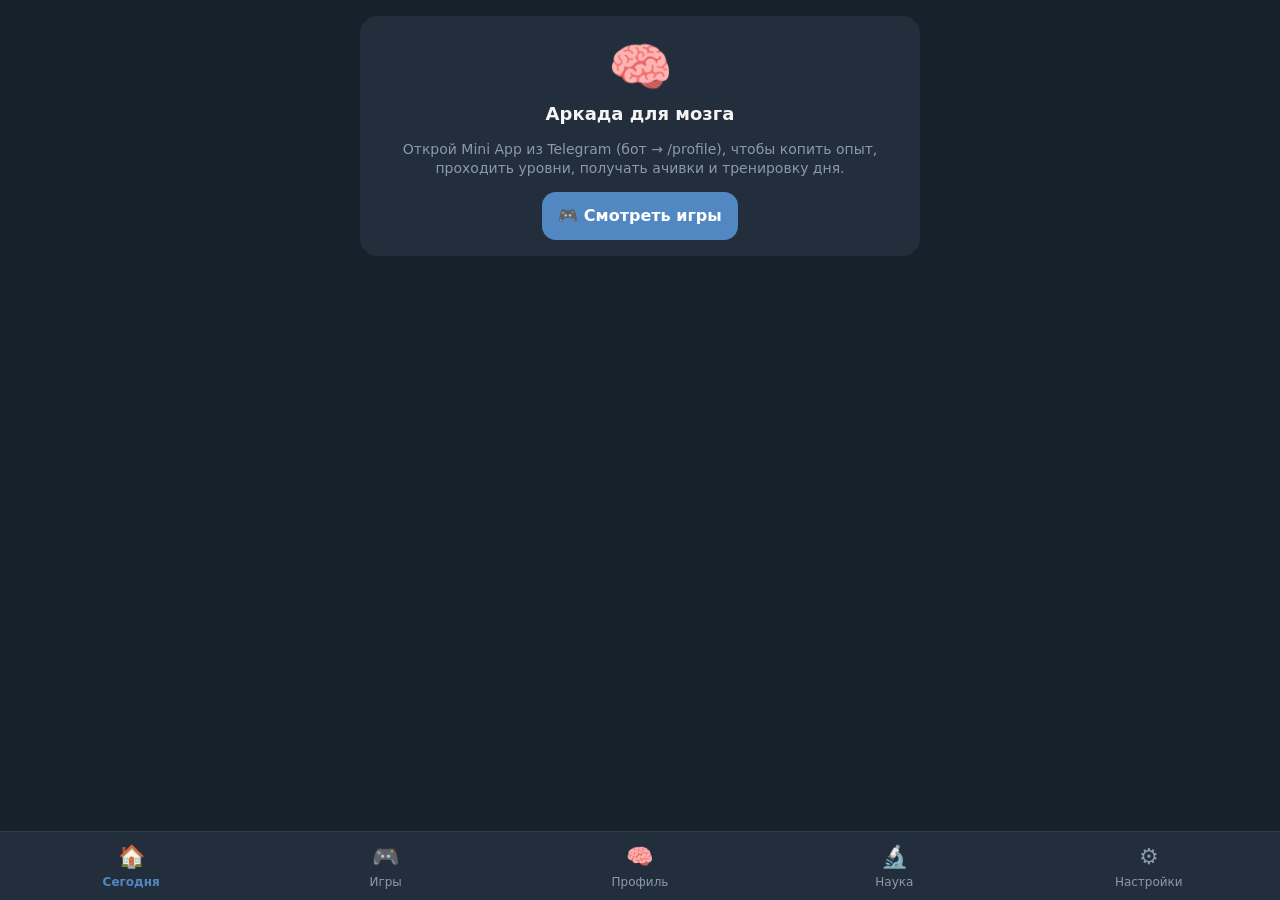
==== web/hub.html @ 6e367885 "Аркада для мозга: Telegram-бот и Mini App с тренажёрами, учёбой и ЕГЭ - 109 тренажёров, курсов и игр" ====
<!doctype html>
<html lang="ru">
<head>
  <meta charset="utf-8">
  <meta name="viewport" content="width=device-width,initial-scale=1,maximum-scale=1,user-scalable=no,viewport-fit=cover">
  <title>Аркада</title>
  <script src="https://telegram.org/js/telegram-web-app.js"></script>
  <link rel="stylesheet" href="sdk/arcade.css">
  <script src="sdk/prefs.js"></script>
  <style>
    #hub { position: fixed; inset: 0; display: flex; flex-direction: column; }
    #view { flex: 1; overflow-y: auto; padding: 16px 16px 24px; -webkit-overflow-scrolling: touch; }
    #view > * { max-width: 560px; margin-left: auto; margin-right: auto; }
    #tabs { flex: 0 0 auto; display: grid; grid-template-columns: repeat(5, 1fr); background: var(--card);
      padding: 6px 4px calc(6px + env(safe-area-inset-bottom)); border-top: 1px solid color-mix(in srgb, var(--fg) 8%, transparent); }
    #tabs button { border: 0; background: none; color: var(--hint); font-size: 12px; display: flex; flex-direction: column; align-items: center; gap: 2px; padding: 4px 0; }
    #tabs button span { font-size: 22px; }
    #tabs button.on { color: var(--accent); font-weight: 700; }
    .panel { background: var(--card); border-radius: 18px; padding: 16px; margin-bottom: 12px; }
    .panel h2 { margin: 0 0 10px; font-size: 18px; }
    .hello { display: flex; align-items: center; gap: 12px; margin-bottom: 12px; }
    .avatar { width: 52px; height: 52px; border-radius: 50%; background: var(--accent); color: var(--accent-fg); display: flex; align-items: center; justify-content: center; font-size: 24px; font-weight: 800; flex: none; }
    .hello .who { flex: 1; min-width: 0; }
    .hello b { font-size: 19px; display: block; }
    .chip { display: inline-block; padding: 2px 9px; border-radius: 99px; font-size: 13px; background: color-mix(in srgb, var(--accent) 18%, transparent); color: var(--accent); font-weight: 700; }
    .streak { display: flex; align-items: center; gap: 14px; }
    .streak .fire { font-size: 42px; line-height: 1; }
    .streak .fire.off { filter: grayscale(1); opacity: .5; }
    .streak b { font-size: 26px; }
    .gl { display: flex; align-items: center; gap: 12px; padding: 10px 0; border-top: 1px solid color-mix(in srgb, var(--fg) 7%, transparent); }
    .gl:first-of-type { border-top: 0; }
    .gl .e { font-size: 30px; width: 40px; text-align: center; }
    .gl .t { flex: 1; min-width: 0; }
    .gl .t small { display: block; color: var(--hint); }
    .gl .ok { font-size: 22px; }
    .games { display: grid; grid-template-columns: repeat(auto-fill, minmax(150px, 1fr)); gap: 10px; }
    .gcard { background: var(--card); border: 0; border-radius: 16px; padding: 12px; text-align: left; color: var(--fg); display: flex; flex-direction: column; gap: 4px; }
    .gcard .e { font-size: 30px; }
    .gcard b { font-size: 15px; }
    .gcard small { color: var(--hint); font-size: 12px; }
    .gcard .st { color: var(--warn); font-size: 12px; }
    .chips { display: flex; gap: 8px; overflow-x: auto; margin-bottom: 12px; padding-bottom: 2px; }
    .chips button { flex: none; border: 0; border-radius: 99px; padding: 7px 14px; background: var(--card); color: var(--fg); font-weight: 600; }
    .chips button.on { background: var(--accent); color: var(--accent-fg); }
    .skill { margin: 10px 0; }
    .skill .h { display: flex; justify-content: space-between; font-size: 14px; }
    .skill small { color: var(--hint); }
    .achs { display: grid; grid-template-columns: repeat(auto-fill, minmax(98px, 1fr)); gap: 8px; }
    .ach { border-radius: 14px; padding: 10px 6px; text-align: center; background: color-mix(in srgb, var(--warn) 18%, transparent); }
    .ach.lock { background: color-mix(in srgb, var(--fg) 6%, transparent); }
    .ach.lock .ae { filter: grayscale(1); opacity: .45; }
    .ach .ae { font-size: 28px; }
    .ach b { display: block; font-size: 12px; margin-top: 2px; }
    .ach small { display: block; font-size: 10px; color: var(--hint); }
    .stats { display: grid; grid-template-columns: repeat(4, 1fr); gap: 6px; text-align: center; }
    .stats b { display: block; font-size: 20px; }
    .stats small { color: var(--hint); font-size: 11px; }
    .switch { display: flex; align-items: center; justify-content: space-between; gap: 12px; margin: 8px 0; }
    .switch input[type=time] { font: inherit; padding: 8px 10px; border-radius: 10px; border: 1px solid color-mix(in srgb, var(--fg) 15%, transparent); background: var(--bg); color: var(--fg); }
    .toggle { width: 52px; height: 30px; border-radius: 99px; border: 0; background: color-mix(in srgb, var(--fg) 18%, transparent); position: relative; flex: none; }
    .toggle::after { content: ''; position: absolute; top: 3px; left: 3px; width: 24px; height: 24px; border-radius: 50%; background: #fff; transition: left .2s; }
    .toggle.on { background: var(--good); }
    .toggle.on::after { left: 25px; }
    .sci p, .sci li { color: color-mix(in srgb, var(--fg) 85%, transparent); line-height: 1.45; text-align: left; }
    .sci ul { padding-left: 18px; }
    .sci a { color: var(--accent); }
    .tip { font-size: 14px; color: var(--hint); }
    .center { text-align: center; }
    .avatar { font-size: 28px; }
    .editme { border: 0; background: none; font-size: 15px; padding: 0 4px; }
    .avgrid { display: grid; grid-template-columns: repeat(auto-fill, minmax(44px, 1fr)); gap: 6px; margin: 10px 0; }
    .avgrid button { aspect-ratio: 1; border-radius: 12px; border: 2px solid transparent; background: color-mix(in srgb, var(--fg) 7%, transparent); font-size: 24px; }
    .avgrid button.on { border-color: var(--accent); background: color-mix(in srgb, var(--accent) 22%, transparent); }
    .search { width: 100%; font: inherit; padding: 11px 14px; border-radius: 14px; border: 1px solid color-mix(in srgb, var(--fg) 12%, transparent); background: var(--card); color: var(--fg); margin-bottom: 10px; -webkit-user-select: text; user-select: text; }
    .secs { margin: 4px 0 2px; }
    .secs button small { opacity: .65; font-weight: 400; }
    .gh { font-size: 15px; margin: 14px 4px 6px; color: var(--hint); font-weight: 700; }
    .list { padding: 4px 12px; }
    .grow { width: 100%; display: flex; align-items: center; gap: 12px; padding: 10px 0; border: 0; background: none; color: var(--fg); text-align: left;
      border-top: 1px solid color-mix(in srgb, var(--fg) 7%, transparent); }
    .grow:first-child { border-top: 0; }
    .grow .e { font-size: 28px; width: 38px; text-align: center; flex: none; }
    .grow .t { flex: 1; min-width: 0; }
    .grow .t b { display: block; font-size: 15px; }
    .grow .t small { display: block; color: var(--hint); font-size: 12.5px; white-space: nowrap; overflow: hidden; text-overflow: ellipsis; }
    .tag { flex: none; font-size: 11px; padding: 3px 8px; border-radius: 99px; background: color-mix(in srgb, var(--fg) 8%, transparent); color: var(--hint); }
    .tag.on { background: color-mix(in srgb, var(--warn) 25%, transparent); color: var(--fg); }
    .tag.new { background: color-mix(in srgb, var(--accent) 20%, transparent); color: var(--accent); }
    .recent { display: flex; gap: 8px; overflow-x: auto; padding-bottom: 4px; }
    .recent button { flex: none; width: 76px; border: 0; border-radius: 14px; background: var(--card); color: var(--fg); padding: 8px 4px; display: flex; flex-direction: column; align-items: center; gap: 2px; }
    .recent button span { font-size: 26px; }
    .recent button small { font-size: 11px; white-space: nowrap; overflow: hidden; text-overflow: ellipsis; width: 100%; text-align: center; }
  </style>
</head>
<body>
  <div id="hub">
    <main id="view"></main>
    <nav id="tabs">
      <button data-tab="today"><span>🏠</span>Сегодня</button>
      <button data-tab="games"><span>🎮</span>Игры</button>
      <button data-tab="profile"><span>🧠</span>Профиль</button>
      <button data-tab="science"><span>🔬</span>Наука</button>
      <button data-tab="settings"><span>⚙️</span>Настройки</button>
    </nav>
  </div>
  <script src="sdk/hub.js"></script>
</body>
</html>
---- web/sdk/arcade.css ----
:root {
  --bg: #17212b; --card: #232e3c; --fg: #f5f5f5; --hint: #8a9aa9;
  --accent: #5288c1; --accent-fg: #ffffff; --good: #3fb950; --bad: #e5534b; --warn: #e3b341;
}
* { box-sizing: border-box; }
html, body {
  margin: 0; height: 100%; background: var(--bg); color: var(--fg);
  font: 16px/1.35 -apple-system, system-ui, "Segoe UI", Roboto, sans-serif;
  overflow: hidden; overscroll-behavior: none;
  -webkit-user-select: none; user-select: none; -webkit-tap-highlight-color: transparent;
}
button { font: inherit; color: inherit; cursor: pointer; }
#app { position: fixed; inset: 0; display: flex; flex-direction: column; }

#hud {
  flex: 0 0 48px; display: flex; align-items: center; gap: 10px; padding: 0 14px;
  background: var(--card); font-weight: 600;
}
#hud-title { flex: 1; white-space: nowrap; overflow: hidden; text-overflow: ellipsis; }
#hud-score { font-variant-numeric: tabular-nums; font-size: 20px; }
#hud-timer {
  font-variant-numeric: tabular-nums; padding: 2px 10px; border-radius: 999px;
  background: color-mix(in srgb, var(--accent) 25%, transparent);
}
#hud-timer.low { background: color-mix(in srgb, var(--bad) 40%, transparent); }

#stage { flex: 1; position: relative; touch-action: none; overflow: hidden; }
#stage canvas { position: absolute; inset: 0; display: block; }

#overlay {
  position: absolute; inset: 0; display: flex; align-items: center; justify-content: center;
  background: color-mix(in srgb, var(--bg) 80%, transparent);
  -webkit-backdrop-filter: blur(6px); backdrop-filter: blur(6px); z-index: 10; overflow-y: auto; padding: 16px;
}
#overlay[hidden] { display: none; }
.card {
  width: 100%; max-width: 360px; margin: auto; padding: 22px 20px; border-radius: 20px;
  background: var(--card); text-align: center; box-shadow: 0 10px 40px rgba(0,0,0,.25);
}
.card .emoji { font-size: 56px; line-height: 1.1; }
.card h1 { margin: 6px 0 4px; font-size: 24px; }
.card p { margin: 6px 0 14px; color: var(--hint); }
.card .big { font-size: 44px; font-weight: 800; font-variant-numeric: tabular-nums; margin: 4px 0; }
.card .badge { display: inline-block; margin: 4px 0 8px; padding: 3px 10px; border-radius: 999px; background: var(--warn); color: #222; font-weight: 700; font-size: 14px; }
.row { display: flex; gap: 10px; margin-top: 14px; }
.btn {
  flex: 1; border: 0; border-radius: 14px; padding: 13px 16px; font-weight: 700;
  background: var(--accent); color: var(--accent-fg);
}
.btn.ghost { background: color-mix(in srgb, var(--fg) 10%, transparent); color: var(--fg); }
.btn:active { transform: scale(.97); }

.lb { list-style: none; margin: 14px 0 0; padding: 0; text-align: left; font-size: 15px; }
.lb li { display: flex; gap: 8px; padding: 6px 10px; border-radius: 10px; }
.lb li:nth-child(odd) { background: color-mix(in srgb, var(--fg) 5%, transparent); }
.lb li.me { background: color-mix(in srgb, var(--accent) 30%, transparent); }
.lb .n { width: 26px; color: var(--hint); }
.lb .nm { flex: 1; overflow: hidden; text-overflow: ellipsis; white-space: nowrap; }
.lb .sc { font-variant-numeric: tabular-nums; font-weight: 700; }
.muted { color: var(--hint); font-size: 14px; margin-top: 12px; }

/* --- общие блоки для DOM-игр --- */
.fill { position: absolute; inset: 0; display: flex; flex-direction: column; align-items: center; justify-content: center; gap: 16px; padding: 16px; text-align: center; }
.grid { display: grid; gap: 8px; width: 100%; max-width: min(100%, 62vh); margin: auto; }
.grid.g3 { grid-template-columns: repeat(3, 1fr); }
.grid.g4 { grid-template-columns: repeat(4, 1fr); }
.grid.g5 { grid-template-columns: repeat(5, 1fr); }
.tile {
  aspect-ratio: 1; border: 0; border-radius: 14px; background: var(--card);
  display: flex; align-items: center; justify-content: center; font-size: min(8vw, 38px); font-weight: 700;
  transition: transform .08s, background .15s, opacity .2s;
}
.tile:active { transform: scale(.95); }
.choices { display: grid; grid-template-columns: 1fr 1fr; gap: 10px; width: 100%; max-width: 420px; }
.choices .btn { padding: 18px 8px; font-size: 22px; }
.hint { color: var(--hint); font-size: 15px; }
.shake { animation: shake .25s; }
@keyframes shake { 25% { transform: translateX(-6px); } 75% { transform: translateX(6px); } }
.btn:disabled { opacity: .5; }

/* --- раздел «Учёба» --- */
.learn-q { font-size: min(9vw, 36px); font-weight: 800; text-align: center; line-height: 1.2; max-width: 100%; word-break: break-word; }
.learn-q.big { font-size: min(26vw, 110px); }
.choices.learn .btn { font-size: 17px; padding: 15px 8px; }
.flash { width: min(88vw, 380px); min-height: 190px; padding: 18px; border-radius: 20px; background: var(--card);
  display: flex; flex-direction: column; align-items: center; justify-content: center; gap: 10px; cursor: pointer; }
.flash .back { color: var(--accent); font-size: min(7vw, 28px); font-weight: 700; text-align: center; }
.modes { display: grid; gap: 12px; width: 100%; max-width: 380px; }
.modes .btn { padding: 18px 14px; text-align: left; }
.modes .btn small { display: block; font-weight: 400; opacity: .8; margin-top: 4px; }
.backlink { position: absolute; top: 10px; left: 12px; background: none; border: 0; color: var(--hint); font-size: 15px; }

/* --- уровни, прогресс, ачивки --- */
.modes .btn { display: block; }
.hublink { display: block; margin-top: 12px; color: var(--accent); text-decoration: none; font-weight: 600; font-size: 15px; }
.levels { display: grid; grid-template-columns: repeat(4, 1fr); gap: 8px; margin: 12px 0 4px; }
.lvl { aspect-ratio: 1; border-radius: 14px; border: 2px solid var(--accent); background: color-mix(in srgb, var(--fg) 6%, transparent);
  display: flex; flex-direction: column; align-items: center; justify-content: center; gap: 1px; padding: 2px; }
.lvl b { font-size: 20px; }
.lvl .st { color: var(--warn); font-size: 12px; letter-spacing: -1px; }
.lvl small { font-size: 10px; color: var(--hint); }
.lvl.locked { opacity: .45; border-style: dashed; }
.stars { font-size: 40px; letter-spacing: 4px; color: var(--hint); }
.stars.on { color: var(--warn); animation: pop .5s ease-out; }
@keyframes pop { 0% { transform: scale(.4); } 70% { transform: scale(1.15); } 100% { transform: scale(1); } }
.prog { margin-top: 12px; padding: 10px 12px; border-radius: 14px; background: color-mix(in srgb, var(--accent) 12%, transparent); text-align: left; }
.prog .xp { font-weight: 800; color: var(--accent); }
.prog .badge { display: block; text-align: center; margin: 8px 0 0; }
.bar { height: 8px; border-radius: 99px; background: color-mix(in srgb, var(--fg) 12%, transparent); overflow: hidden; margin: 6px 0 4px; }
.bar i { display: block; height: 100%; background: var(--accent); border-radius: 99px; transition: width .6s; }
.ach-new { margin-top: 8px; padding: 8px 10px; border-radius: 12px; background: color-mix(in srgb, var(--warn) 22%, transparent); animation: pop .5s ease-out; }
.ach-new small { display: block; color: var(--hint); }
.lvnav { display: flex; align-items: center; justify-content: center; gap: 12px; margin-top: 6px; }
.lvnav .btn { flex: none; padding: 6px 14px; }
.lvl.cur { box-shadow: 0 0 0 3px color-mix(in srgb, var(--warn) 60%, transparent); }
.toast { position: fixed; left: 50%; bottom: 24px; transform: translateX(-50%); z-index: 50; max-width: 90vw;
  background: var(--fg); color: var(--bg); padding: 10px 16px; border-radius: 12px; font-weight: 600; box-shadow: 0 6px 24px rgba(0,0,0,.3); animation: pop .3s; }
.toolbar { display: flex; flex-wrap: wrap; gap: 6px; justify-content: center; align-items: center; }
.toolbar .btn { flex: none; padding: 9px 12px; font-size: 14px; }
.swatch { width: 30px; height: 30px; border-radius: 50%; border: 3px solid transparent; flex: none; }
.swatch.on { border-color: var(--fg); }
.appbox { position: absolute; inset: 0; display: flex; flex-direction: column; gap: 10px; padding: 10px; overflow-y: auto; }
.appbox textarea, .appbox input[type=text], .appbox input[type=number] { font: inherit; padding: 10px 12px; border-radius: 12px; border: 1px solid color-mix(in srgb, var(--fg) 15%, transparent); background: var(--card); color: var(--fg); width: 100%; }
.appbox textarea { min-height: 110px; resize: vertical; -webkit-user-select: text; user-select: text; }
.appbox input { -webkit-user-select: text; user-select: text; }
#stage .appbox { touch-action: auto; }

/* --- личные настройки --- */
html.large .card, html.large #view, html.large .appbox { zoom: 1.12; }
html.nomotion *, html.nomotion *::before, html.nomotion *::after { animation: none !important; transition: none !important; }
html.notips .card p.howto { display: none; }
.seg { display: flex; flex-wrap: wrap; gap: 6px; margin-top: 6px; }
.seg button { border: 0; border-radius: 10px; padding: 7px 11px; background: color-mix(in srgb, var(--fg) 8%, transparent); color: var(--fg); font-size: 14px; }
.seg button.on { background: var(--accent); color: var(--accent-fg); font-weight: 700; }
.setrow { padding: 10px 0; border-top: 1px solid color-mix(in srgb, var(--fg) 7%, transparent); }
.setrow:first-of-type { border-top: 0; }
.setrow .top { display: flex; align-items: center; justify-content: space-between; gap: 10px; }
.setrow small { display: block; color: var(--hint); margin-top: 2px; }
.learn-q { white-space: pre-line; }
.learn-q.long { font-size: min(5.6vw, 22px); line-height: 1.35; font-weight: 700; }

.qbar { height: 4px; border-radius: 4px; background: var(--warn); width: 0; max-width: 420px; align-self: center; }
html.nomotion .qbar { transition: none !important; }
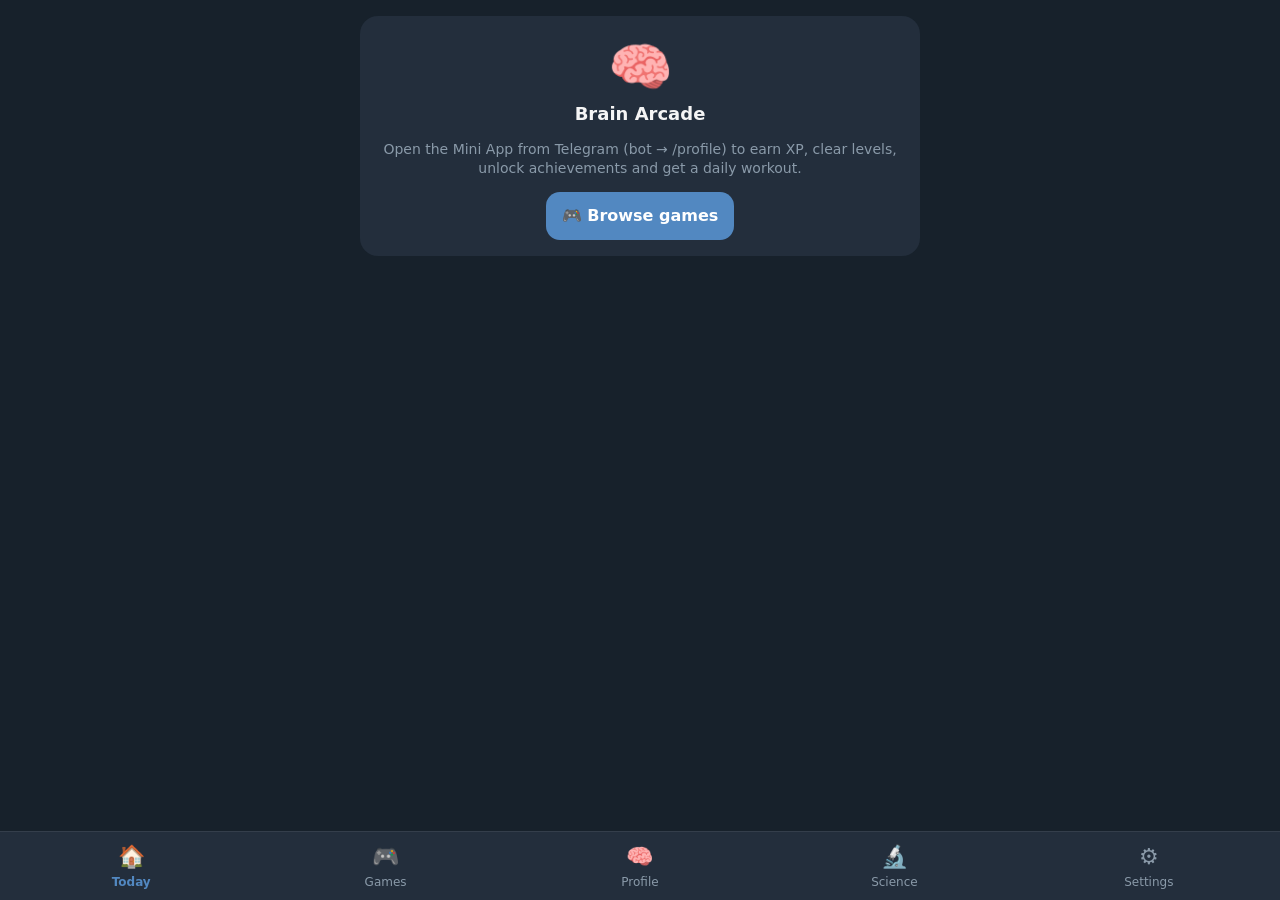
==== commit e63ced74: "Два языка: русский и английский; курсы для англоязычных; новые шахматные фигуры - Весь интерфейс бот" ====
--- a/web/hub.html
+++ b/web/hub.html
@@ -3,7 +3,7 @@
 <head>
   <meta charset="utf-8">
   <meta name="viewport" content="width=device-width,initial-scale=1,maximum-scale=1,user-scalable=no,viewport-fit=cover">
-  <title>Аркада</title>
+  <title>🧠</title>
   <script src="https://telegram.org/js/telegram-web-app.js"></script>
   <link rel="stylesheet" href="sdk/arcade.css">
   <script src="sdk/prefs.js"></script>
--- a/web/sdk/arcade.css
+++ b/web/sdk/arcade.css
@@ -141,3 +141,13 @@
 
 .qbar { height: 4px; border-radius: 4px; background: var(--warn); width: 0; max-width: 420px; align-self: center; }
 html.nomotion .qbar { transition: none !important; }
+
+/* --- код: трассировка, «Собери код», «Найди ошибку» --- */
+.learn-q.code { font: 600 14px/1.5 ui-monospace, Menlo, monospace; text-align: left; white-space: pre; background: var(--card); padding: 12px 14px; border-radius: 12px; max-width: 100%; overflow-x: auto; }
+.learn-q.code.long { font-size: 13px; }
+.codebox { display: flex; flex-direction: column; gap: 4px; padding: 8px; border-radius: 12px; background: color-mix(in srgb, var(--fg) 5%, transparent); min-height: 44px; }
+.codebox.pool { background: transparent; padding: 0; }
+.codebox.ok { outline: 2px solid var(--good); }
+.cline { text-align: left; font: 13px/1.4 ui-monospace, Menlo, monospace; white-space: pre; border: 0; border-radius: 8px; padding: 7px 10px; background: var(--card); color: var(--fg); overflow-x: auto; }
+.cline.bad { background: color-mix(in srgb, var(--bad) 35%, var(--card)); }
+.cline.okline { background: color-mix(in srgb, var(--good) 35%, var(--card)); }
